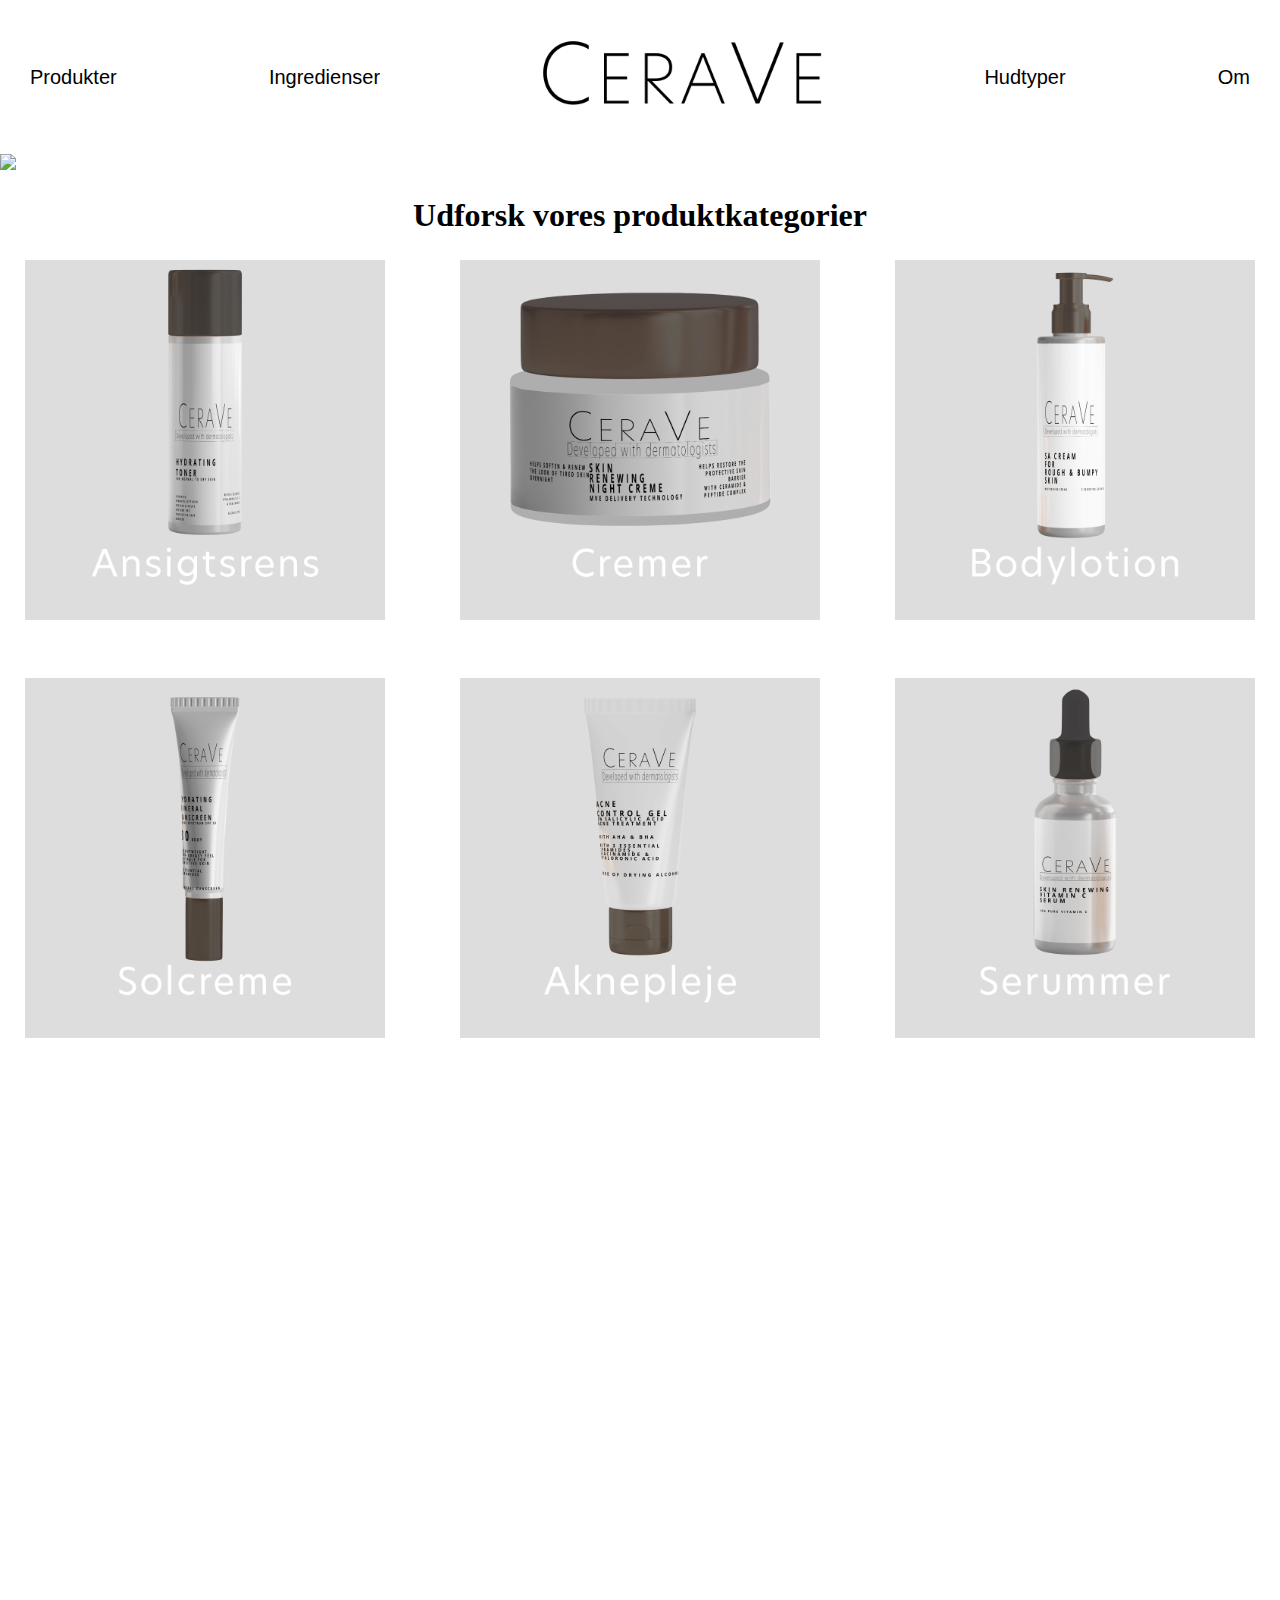
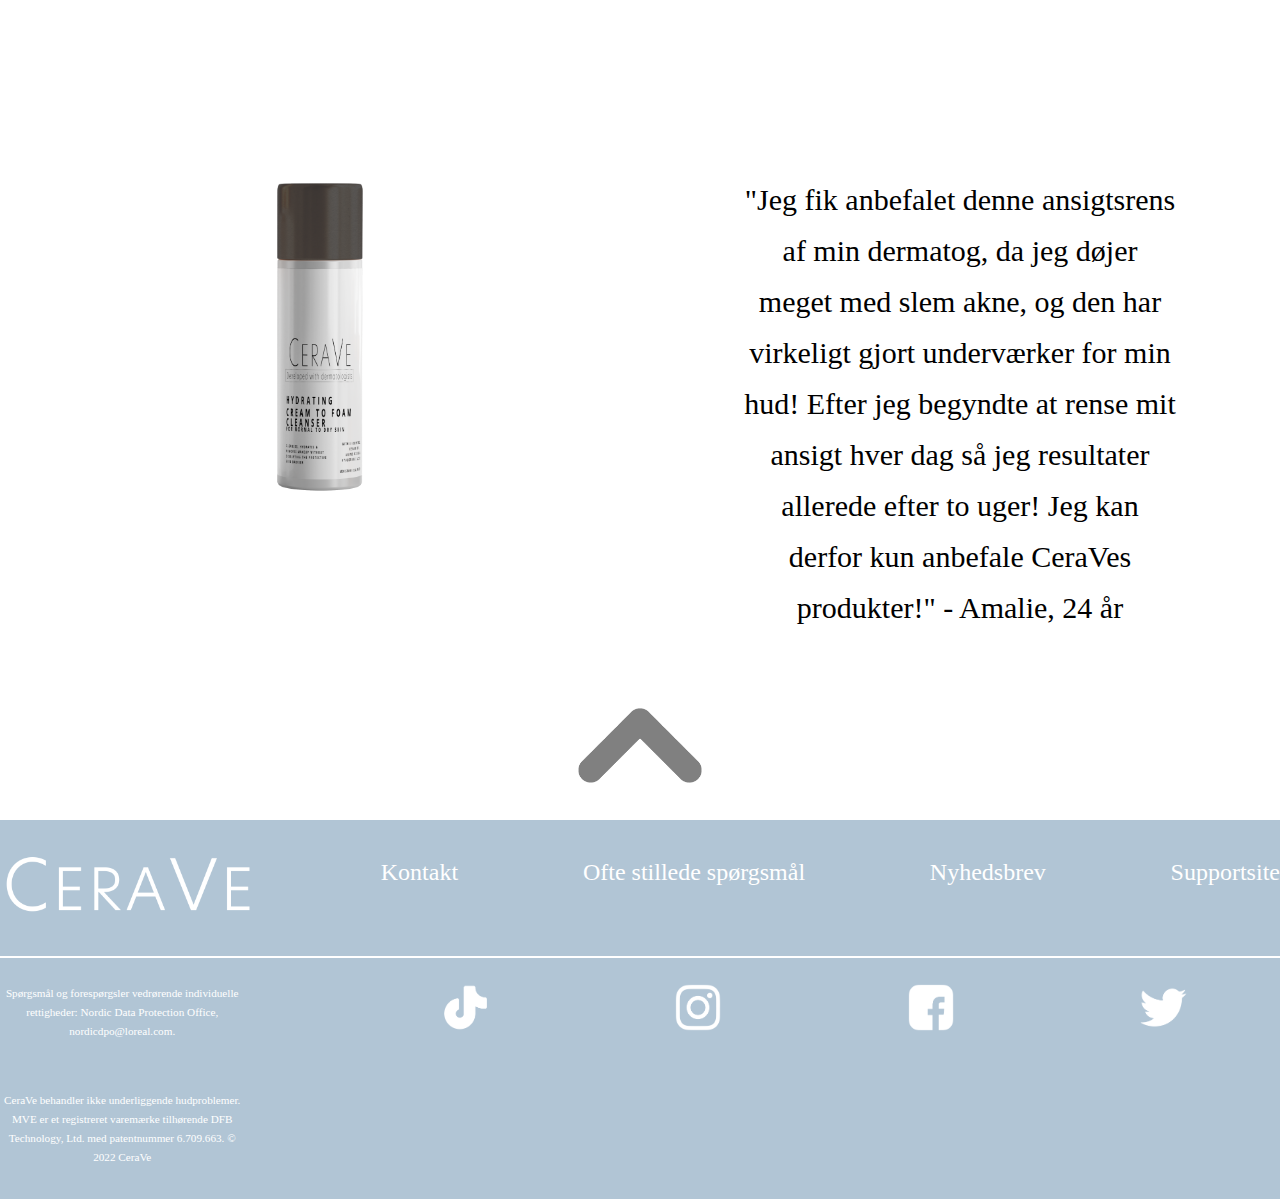
==== index.html @ c9108753 "Merge branch 'main' of https://github.com/frejarafn/eksamensprojekt" ====
<!DOCTYPE html>
<html lang="en">

<head>
    <meta charset="UTF-8">

    <title>CeraVe</title>

    <!-- SEO -->
    <meta name="author" content="Majbrit Oehlenschläger Jeppesen & Freja van Gilst">
	<meta name="description" content="Jolly Colas officielle side med produktinformation og konkurrencer ">
	<meta name="keywords" content="Jolly, Cola, konkurrence, dansk, original, produkter, forside, danmark, sodavand ">

    <meta http-equiv="X-UA-Compatible" content="IE=edge">

    <!-- Viewport skaleres -->
    <meta name="viewport" content="width=device-width, initial-scale=1.0">

    <!-- Link til CSS -->
    <link rel="stylesheet" href="css/style.css">
    
    <!-- favicon = ikon i faneblad / browser -->
	<link rel="icon" type="image/x-icon" href="images/favicon.png" />

    <!-- Links til fonte -->
    <link rel="stylesheet" href="https://use.typekit.net/hgh6gvp.css">

    
    
</head>
<body>
  <!-- "Wrapperen" holder sammen på dit design, fx hvis det skal centreres eller lign. -->
	<div id="wrap">




<header>

    <!-- Navigationsbar med submenu -->
<div class="navbar">
	<div class="subnav">
    <div class="subnavbtn">
			<a href="produkter.html">
			Produkter
			<i class="fa fa-caret-down"></i>
		</a>
		</div>
    <div class="subnav-content">
      <a href="produkter.html#infl">Influenceres anbefalinger</a>
      <a href="produkter.html#ansigt">Ansigtsrens</a>
      <a href="produkter.html#creme">Cremer</a>
      <a href="produkter.html#body">Bodylotion</a>
      <a href="produkter.html#sol">Solcreme</a>
      <a href="produkter.html#akne">Aknepleje</a>
      <a href="produkter.html#serum">Serummer</a>

    </div>
  </div>
  <div class="subnav">
    <div class="subnavbtn">
			<a href="ingredienser.html">
			Ingredienser
			</a>
			<i class="fa fa-caret-down"></i></div>
    <div class="subnav-content">
      <a href="ingredienser.html#huan">Vores ingredienser</a>
      <a href="ingredienser.html#huan">Hudplejeeksperter anbefaler</a>
    </div>
  </div>

  <a href="index.html"><img id="headerlogo" src="images/headerlogo.png" alt="CeraVe logo"></a>

  <div class="subnav">
    <div class="subnavbtn">
			<a href="hudtyper.html">
			Hudtyper
		</a>
			<i class="fa fa-caret-down"></i></div>
    <div class="subnav-content">
      <a href="hudtyper.html#norm">Normal hud</a>
      <a href="hudtyper.html#komb">Kombineret hud</a>
      <a href="hudtyper.html#sens">Sensitiv hud</a>
      <a href="hudtyper.html#olie">Olieret hud</a>
      <a href="hudtyper.html#toer">Tør hud</a>
    </div>
  </div>
	<div class="subnav">
    <div class="subnavbtn">
			<a href="om.html">
			Om
		</a>
			<i class="fa fa-caret-down"></i></div>
    <div class="subnav-content subnav-content-last">
      <a href="om.html#omos">Om os</a>
      <a href="om.html#faq">FAQ</a>
      <a href="om.html#some">Sociale medier</a>
      <a href="om.html#nybr">Nyhedsbrev</a>
      <a href="om.html#kont">Kontakt</a>
    </div>
  </div>
</div>

<!-- Burgermenu med inspiration fra https://alvarotrigo.com/blog/hamburger-menu-css-responsive/-->

<img class="mobillogo" src="images/headerlogo.png" alt="CeraVe logo">
<label class="mobilburger">
  <input type="checkbox">
  <span class="menu"> <span class="hamburger"></span> </span>
  <ul>
    <li> <a href="produkter.html">Produkter</a>
    
    </li>
    <li> <a href="#">ingredienser</a> </li>
    <li> <a href="#">Contact</a> </li>
  </ul>
  </label>
 
</header>


<main>
<!-- Forside slideshow -->
<div class="compforside">
<div class="slideshow">
  <a href="produkter.html">
  <img class="mySlides" src="images/forsidebanner1.png" >
</a>
<a href="fejl404.html">
  <img class="mySlides" src="images/forsidebanner2.png" >
</a>
<a href="fejl404.html">
  <img class="mySlides" src="images/forsidebanner4.png" >
</a>
<a href="produkter.html#creme">
  <img class="mySlides" src="images/forsidebanner3.png" >
</a>
</div>



<h2>Udforsk vores produktkategorier</h2>
<div class="menuprodukt">

  <a href="produkter.html#ansigt">
   <img class="menuproduktimg" src="images/rensmenu.png" alt="produkt kategori ansigtsrens">
   </a>
  
   <a href="produkter.html#creme">
   <img class="menuproduktimg" src="images/cremermenu.png" alt="produkt kategori creme">
  </a>
  
  
   <a href="produkter.html#body" >
   <img class="menuproduktimg" src="images/bodymenu.png" alt="produkt kategori bodylotion">
  </a>
  
  
  </div>
  <br>
  <br>
  <br>
  
  <div class="menuprodukt">

    <a href="produkter.html#sol" >
     <img class="menuproduktimg" src="images/solmenu.png" alt="produkt kategori solcreme">
     </a>
    
     <a href="produkter.html#akne" >
     <img class="menuproduktimg"  src="images/aknemenu.png" alt="produkt kategori akneprodukter">
    </a>
    
    
     <a href="produkter.html#serum" >
     <img class="menuproduktimg" src="images/serummenu.png" alt="produkt kategori serum">
    </a>
    
    
    </div>
<br>
<br>



  <div class="parallax">
    <div class="caption">
    </div>
  </div>

<br>
<br>
<br>


<div class="reviewflex">

<div>
  <img id="reviewimg" src="images/cleanser3.png" alt="cleanser produkt CeraVe">
</div>

<div>
  <p id="reviewp">
    "Jeg fik anbefalet denne ansigtsrens af min dermatog, da jeg døjer meget med slem akne, og den har virkeligt gjort 
    underværker for min hud! Efter jeg begyndte at rense mit ansigt hver dag så jeg resultater allerede efter to uger! 
    Jeg kan derfor kun anbefale CeraVes produkter!" - Amalie, 24  år
  </p>
</div>
</div>
</div>

<div class="compforside">
  <div class="slideshow">
    <a href="produkter.html">
    <img class="mySlides" src="images/forsidebanner1.png" >
  </a>
  <a href="fejl404.html">
    <img class="mySlides" src="images/forsidebanner2.png" >
  </a>
  <a href="fejl404.html">
    <img class="mySlides" src="images/forsidebanner4.png" >
  </a>
  <a href="produkter.html#creme">
    <img class="mySlides" src="images/forsidebanner3.png" >
  </a>
  </div>
</div>

<!-- mobilforside -->
<div class="mobilforside">
 <img class="forsidebannermobil" src="images/forsidebanner1mobil.png" alt="">






</div>




<a href="#">
<img class="backtotop" src="images/totop.png" alt="">
</a>
<br>
<br>
</main>





<footer>

<div class="footernav">
  <img class="footerlogo" src="images/footerlogo.png" alt="logo CeraVe">
  <a href="om.html#kont">
  <p class="footermenu">Kontakt</p>
  </a>
  <a href="om.html#faq">
  <p class="footermenu">Ofte stillede spørgsmål</p>
  </a>
  <a href="om.html#nybr">
    <p class="footermenu">Nyhedsbrev</p>
    </a>
  <a href="supportsite.html">
  <p class="footermenu">Supportsite</p>
</a>
  </div>
  
  
<hr class="footerline">
  
  <br>

<div class="footernav">
  <div>
  <p class="footerp">
    Spørgsmål og forespørgsler vedrørende individuelle rettigheder: Nordic Data Protection Office, nordicdpo@loreal.com.
  </p>
  <br>
  <p class="footerp">
    CeraVe behandler ikke underliggende hudproblemer.
MVE er et registreret varemærke tilhørende DFB Technology, Ltd. med patentnummer 6.709.663.
© 2022 CeraVe
  </p>
  </div>
<div>
  <a href="https://www.tiktok.com/@cerave">
  <img class="footersome" src="images/tiktok.png" alt="TikTok logo">
  </a>
</div>
<div>
  <a href="https://www.instagram.com/cerave/?hl=da">
  <img class="footersome" src="images/insta.png" alt="Insta logo">
</a>
</div>
<div>
  <a href="https://www.facebook.com/CeraVe/">
  <img class="footersome" src="images/facebook.png" alt="Facebook logo">
</a>
</div>
<div>
  <a href="https://twitter.com/cerave?lang=da">
  <img class="footersome" src="images/twitter.png" alt="Twitter logo">
</a>
</div>
</div>

</footer>

        
          <script src="script.js"></script>
        </div><!-- /wrap -->
</body>
</html>
---- css/style.css ----
/* class er ., id er # */

/* fjerner default browser styles */
@import 'reset.css';

* {
  /* padding inkluderes i bredden med border-box */
  box-sizing: border-box;
}

/* Smooth scroll */
html {
  scroll-behavior: smooth;
}

/* Wrap */
#wrap {
  min-height: 100vh;
}

/* Farve- og fontvariabler */
:root {
  /* farver */
  --white: #ffffff;
 

  --header: RGB(209, 23, 47);
  --footer: #B1C5D5;
  --navbar: #ffffff;
  --navhover: rgb(221, 221, 221);

  /* fonte */
  --overskrift: 'avenir';
  --broedtekst: Helvetica, sans-serif;
  --jolly: 'scheme',sans-serif;
  --headtypo:  hero-new, sans-serif;
  /* whitespace */
  --whitespace: 2rem;
}

body {
  font-family: var(--broedtekst);
  margin: 0;
}

/* Typografi */
p {
  font-family: var(--overskrift);
  margin: var(--whitespace) var(--whitespace);
  padding-bottom: var(--whitespace);
  font-size: 1.5em;
  /* max-width: 35ch;  */
  color: black;
  max-width: 70%;
display: block;
margin-left: auto;
margin-right: auto;
line-height: 1.7;
}

h1 {
  font-family: var(--overskrift);
  text-align: center;
  font-size: 2.5em;
  color: black;
}
h2 {
  font-family: var(--overskrift);
  text-align: center;
  font-size: 2em;
  color: black;
}

h3 {
  font-family: var(--overskrift);
  text-align: center;
  font-size: 1.5em;
  color: black;
}


/* Header */


/* Navigationsbar med submenu */


.navbar {
  overflow: hidden;
  background-color: var(--navbar);
  display: flex;
  justify-content: space-between;
  align-items: center;
  padding-left: 30px;
  padding-right: 30px;

}
.navbar a {
  float: left;
  /* font-size: 16px; */
  color: black;
  text-align: center;
  text-decoration: none;
}

.subnav {
  overflow: hidden;
  justify-content: space-between;

}

.subnav .subnavbtn {
  font-size: 20px;
  border: none;
  outline: none;
  color: white;
  /* padding: 14px 16px; */
  background-color: inherit;
  font-family: var(--headtypo);
  font-weight: 100;
font-style: normal;
  margin: 0;
  height: 100%;
}

.subnav:hover .subnavbtn {
  background-color: var(--navhover);
}

.subnav-content {
  display: flex;
  flex-direction: column;
  position: absolute;
  margin-top: 30px;
  /* bottom: 10px;  */
  /* left: 0; */
  background-color: var(--navhover);
  transition: height .5s;
  /* width: 100%; */
  z-index: 1;
  height: 0;
  overflow: hidden;
}

.subnav-content-last {
  right: 0;
}

.subnav-content a {
  float: left;
  color: white;
  text-decoration: none;
  font-size: 18px;
  padding: 14px 16px;
}

.subnav-content a:hover {
  background-color: #eee;
  color: black;
}

.subnav:hover .subnav-content {
  /* display: flex;
  flex-direction: column; */
  height: 250px
}
.subnav:nth-child(1):hover .subnav-content {
  
  height: 350px
}
.subnav:nth-child(2):hover .subnav-content {
  
  height: 100px
}

#headerlogo {
  width: 300px;
  /* padding: 14px 16px; */

}



/* burgermenunavigation på mobil */
label .menu {
  position: absolute;
  right: -100px;
  top: -100px;
  z-index: 100;
  width: 200px;
  height: 200px;
  background: #FFF;
  border-radius: 50% 50% 50% 50%;
  -webkit-transition: .5s ease-in-out;
  transition: .5s ease-in-out;
  box-shadow: 0 0 0 0 #FFF, 0 0 0 0 #FFF;
  cursor: pointer;
  overflow: hidden;

  
}

label .hamburger {
  position: absolute;
  top: 135px;
  left: 50px;
  width: 30px;
  height: 2px;
  background: #ddd;
  display: block;
  -webkit-transform-origin: center;
  transform-origin: center;
  -webkit-transition: .5s ease-in-out;
  transition: .5s ease-in-out;
}

label .hamburger:after, label .hamburger:before {
  -webkit-transition: .5s ease-in-out;
  transition: .5s ease-in-out;
  content: "";
  position: absolute;
  display: block;
  width: 100%;
  height: 100%;
  background: #ddd;
}

label .hamburger:before { top: -10px; }

label .hamburger:after { bottom: -10px; }

label input { display: none; }

label input:checked + .menu {
  box-shadow: 0 0 0 100vw #FFF, 0 0 0 100vh #FFF;
  border-radius: 0;
  
}

label input:checked + .menu .hamburger {
  -webkit-transform: rotate(45deg);
  transform: rotate(45deg);
  
}

label input:checked + .menu .hamburger:after {
  -webkit-transform: rotate(90deg);
  transform: rotate(90deg);
  bottom: 0;
  
}

label input:checked + .menu .hamburger:before {
  -webkit-transform: rotate(90deg);
  transform: rotate(90deg);
  top: 0;
  
}

label input:checked + .menu + ul { opacity: 1; }

label ul {
  z-index: 200;
  position: absolute;
  top: 50%;
  left: 50%;
  -webkit-transform: translate(-50%, -50%);
  transform: translate(-50%, -50%);
  opacity: 0;
  -webkit-transition: .25s 0s ease-in-out;
  transition: .25s 0s ease-in-out;
  font-family: var(--headtypo);
  list-style-type: none;
  padding: 0;
  margin: 0;
  padding-inline-start: 0px;
}

label a {
  margin-bottom: 1em;
  display: block;
  color: #f38630;
  text-decoration: none;
  
}

/* h1 {
  position: absolute;
  top: 50%;
  left: 50%;
  -webkit-transform: translate(-50%, -50%);
  transform: translate(-50%, -50%);
  width: 80%;
  text-align: center; */
/* } */

.mobillogo { 
  max-width: 55%;
  display: block;
  margin-left: auto;
  margin-right: auto;
}






/* Billeder */

.forsidebanner {
  width: 100%;
}

.menuprodukt {
  display: flex;
  gap: 75px;
  padding-left: 25px;
  padding-right: 25px;
  
}
.menuproduktimg {
  width: 100%;
  cursor: pointer;
  -webkit-transition-duration: 0.4s; /* Safari */
  transition-duration: 0.4s;
}
 .menuproduktimg:hover {
  box-shadow: 0 12px 16px 0 rgba(0,0,0,0.24),0 17px 50px 0 rgba(0,0,0,0.19);
}

.supportmenu {
  width: 100%;
}

#forsker {
  width: 70%;
  padding: 40px;
}
#mve {
  width: 60%;
  padding: 40px;
}
#olddesign {
  width: 60%;
  padding: 40px;
}
#cvidag {
  width: 90%;
  padding: 40px;
}

#hudtyper {
  display: block;
  margin-left: auto;
  margin-right: auto;
width: 80%;
}

.backtotop {
  display: block;
  margin-left: auto;
  margin-right: auto;
width: 10%;
}

.type {
  display: block;
  margin-left: auto;
  margin-right: auto;
width: 60%;
}

.supportmenu {
  display: flex;
  gap: 75px;
  padding-left: 25px;
  padding-right: 25px;
}

#supportlogo {
  display: block;
  margin-left: auto;
  margin-right: auto;
  width: 50%;
}
.parallax {
  position: relative;
  background-attachment: fixed;
  background-position: center;
  background-repeat: no-repeat;
  background-size: cover;
  background-image: url("../images/parallax.png");
  min-height: 600px;
  width: 100%;

}
.caption {
  position: absolute;
  left: 0;
  top: 50%;
  width: 100%;
  text-align: center;
  color: #000;
}


.influencer {
  width: 100%;
}
.ekspert {
  width: 100%;
}

.forsidebannermobil {
  width: 100%;

}



/* Footer */
footer {
  background-color: var(--footer);
  padding-bottom:  0%;
  text-align: center;
  font-family: var(--jolly);
  width: 100%;
margin: 0;
}

.footerlogo {
  width: 20%;
}

.footerp {
  color: #ffffff;
  font-size: 0.7em;
margin: 0%;

}

.footernav {overflow: hidden;
background-color: var(--navbar);
display: flex;
justify-content: space-between;
background-color: var(--footer);
}
.footermenu {
  color: white;
  padding-bottom: 0ch;
  max-width: 100%;

}
.footerline {
  border: 1px solid rgb(255, 255, 255);
}

.footersome {
  width: 20%;
}

footer a {
  text-decoration: none;
}

/* Andet indhold */

/* Produktkort */
.produktkort {
  box-shadow: 0 4px 8px 0 rgba(0, 0, 0, 0.2);
  max-width: 300px;
  /* font-size: 1em; */
  margin: auto;
  text-align: center;
  font-family: arial;
}

.pris {
  color: grey;
  font-size: 1em;
}

.produktkort button {
  border: none;
  outline: 0;
  padding: 12px;
  color: white;
  background-color: #000;
  text-align: center;
  cursor: pointer;
  width: 100%;
  font-size: 4em;
}



.card button:hover {
  opacity: 0.7;
}


.pkh1 {
  font-size: 2em;
  font-family: var(--headtypo);
}
.pkp {
  font-size: 2em;
  font-family: var(--overskrift);

}
.pkimg {
  width: 10em;
}



/* Om-side opsætning*/
.historie {
  display: flex;
  flex-wrap: nowrap;
  background-color: rgb(255, 255, 255);
}
.historie > div {
  background-color: #ffffff;
  width: 100%;
  margin: 10px;
  text-align: center;
  line-height: 75px;
  font-size: 15px;
}

/* Review på forside */
.reviewflex {
  display: flex;
  flex-wrap: nowrap;
  background-color: rgb(255, 255, 255);
}
.reviewflex > div {
  background-color: #ffffff;
  width: 100%;
  margin: 10px;
  text-align: center;
  line-height: 75px;
  font-size: 20px;
}

#reviewimg {
  width: 30%;
}


/* FAQ */
.accordion {
  background-color: rgb(232, 235, 235);
  color: rgb(130, 192, 195);
  cursor: pointer;
  padding: 18px;
  width: 100%;
  border: none;
  text-align: left;
  outline: none;
  font-size: 1.5em;
  font-family: var(--overskrift);
  transition: 0.4s;
}

.active, .accordion:hover {
  background-color: #ccc;
}

.accordion:after {
  content: '\002B';
  color: #777;
  font-weight: bold;
  float: right;
  margin-left: 5px;
}

.active:after {
  content: "\2212";
}

.panel {
  padding: 0 18px;
  background-color: white;
  max-height: 0;
  overflow: hidden;
  transition: max-height 0.2s ease-out;
}

/* Nyhedsbrev */
form {
  border: 3px solid #f1f1f1;
  font-family: Arial;
}

.container {
  padding: 20px;
  background-color: #f1f1f1;
}

input[type=text], input[type=submit] {
  width: 100%;
  padding: 12px;
  margin: 8px 0;
  display: inline-block;
  border: 1px solid #ccc;
  box-sizing: border-box;
}

input[type=checkbox] {
  margin-top: 16px;
}

input[type=submit] {
  background-color: #97ccce;
  color: white;
  border: none;
}

input[type=submit]:hover {
  opacity: 0.8;
}

/* Kontakt */
input[type=text], select, textarea {
  width: 100%;
  padding: 12px;
  border: 1px solid #ccc;
  border-radius: 4px;
  box-sizing: border-box;
  margin-top: 6px;
  margin-bottom: 16px;
  resize: vertical;
}

input[type=submit] {
  background-color: #85c9d8;
  color: white;
  padding: 12px 20px;
  border: none;
  border-radius: 4px;
  cursor: pointer;
}

input[type=submit]:hover {
  background-color: #45a049;
}

.container {
  border-radius: 5px;
  background-color: #f2f2f2;
  padding: 20px;
}


/* Ingrediens side opsætning */
.ingredienser {
  display: flex;
  flex-wrap: nowrap;
  background-color: rgb(255, 255, 255);
}
.ingredienser > div {
  background-color: #ffffff;
  width: 100%;
  margin: 10px;
  text-align: center;
  line-height: 75px;
  font-size: 15px;
}
.ingrediens {
  width: 80%;
}

/* Produktkort */
.prodflex {
  display: flex;
  flex-wrap: nowrap;
  justify-content: space-between;
  /* /* gap: 100px; */
  padding-left: 50px;
  padding-right: 50px;
}

.prods {
  display: flex;
  flex-wrap: nowrap;
  justify-content: space-between;
  /* /* gap: 100px; */
  padding-left: 50px;
  padding-right: 50px;
}

.prods > .product-card {
  height: 300px;
  width: 300px;
  /* border: black 1px solid; */
  cursor: pointer;
  -webkit-transition-duration: 0.4s; /* Safari */
  transition-duration: 0.4s;
}
.prods > .product-card:hover {
  box-shadow: 0 12px 16px 0 rgba(0,0,0,0.24),0 17px 50px 0 rgba(0,0,0,0.19);
}


.product-card .product {
  height: 200px;
  text-align: center;
}

.product-card .product > img {
  height: 100%;
}

.product-card .product-footer {
  display: flex;
  flex-direction: column;
}

.product-card > .front {
  display: flex;
  flex-direction: column;
  justify-content: space-between;
  height: 100%;
  background:rgb(255, 255, 255);
}

.product-card > .back {
  display: none;
  height: 100%;
  background: rgb(241, 241, 241);
}

.product-card:hover > .front {
  display: none;
}

.product-card:hover > .back {
  display: flex;
  flex-direction: column;
  justify-content: space-between;
}


.product-header {
  font-family: var(--headtypo);
  font-weight:500;
  font-size: 1.5em;
  padding-bottom: 30px;
  text-align: center;
}
.product-info {
  font-family: var(--headtypo);
  font-weight:500;
  font-size: 1.5em;
  padding-bottom: 30px;
  padding-top:60px;
  text-align: center;
}
.product-footer > button{
  background-color: var(--footer);
  font-family: var(--headtypo);
  transition-duration: 0.4s;
  border: 1px solid #808080;
  font-size: 1.2em;

}
.product-footer > button:hover{
  background-color: var(--footer);
  color: white;
}
.product-footer >button:active {
  background-color: #6993db;
  box-shadow: 0 5px #666;
  transform: translateY(4px);
}


  
/* Produktside opsætning */
.products {
  display: flex;
  flex-wrap: nowrap;
  justify-content: space-between;
  /* /* gap: 100px; */
  padding-left: 50px;
  padding-right: 50px;
  /* background-color: rgb(207, 145, 145); */
}
.products > div {
  background-color: #ffffff;
  width: 100%;
  margin: 10px;
  text-align: center;
  line-height: 75px;
  font-size: 15px;
}


/* Login Til Supportsite */
#lukmigind{
  background-color: rgb(128, 204, 219);
}

#loginlogo{
  max-width: 100%;
  max-height: 100%;

}
  


#loginbutton{
  background-color: RGB(133, 180, 190);
  color: rgb(255, 255, 255);
  border-radius: 5px;
  font-family: var(--broedtekst);
  border: none;
  padding: 5px 15px;
  text-align: center;
  text-decoration: none;
  display: inline-block;
  font-size: 16px;


}
#logoututton{
  background-color: RGB(133, 180, 190);
  color: rgb(255, 255, 255);
  border-radius: 5px;
  font-family: var(--broedtekst);
  border: none;
  padding: 15px 15px;
  text-align: center;
  text-decoration: none;
  display: inline-block;
  font-size: 16px;


}
  

.cat{
  width: 500px;
  height: 500px;
  margin-left: auto;
  margin-right: auto;
  padding-top: 30px;
 
}

.animer {
  animation: bounceIn 3s ease-in-out;
  font-size: 80px;
  text-align: center;
  font-family: var(--overskrift);
  color: white;
 
  
}

@keyframes fadeIn {
  from {
    opacity: 0;
  }
  to {
    opacity: 1;
  }
}

@keyframes bounceIn {
  0% {
    transform: scale(0.1);
    opacity: 0;
  }
  60% {
    transform: scale(1.2);
    opacity: 1;
  }
  100% {
    transform: scale(1);
  }
}


#password {
    text-align: center;
}

#logsec{
    padding-left: 630px;
    
}

/* slideshow lavet ved hjælp af https://www.w3schools.com/w3css/w3css_slideshow.asp  */
.mySlides {
  max-width: 100%;
  height: auto;
  display:none;
}







/* Responsivt */
/* 1. Mobile enheder (begynd her) */
@media only screen and (max-width: 600px) {
.navbar {
  display: none;
}


.compforside {
  display: none;
}

}

/* 2. Tablets mv. (fortsæt her) */

@media only screen and (min-width: 600px) {
  .mobilforside {
    display: none;
  }

}

/* 3. Stor skærm (slut her) */
@media only screen and (min-width: 768px) {

  .mobilforside {
    display: none;
  }
  .mobillogo {
    display: none;
  }
  .mobilburger {
    display: none;
  }
}
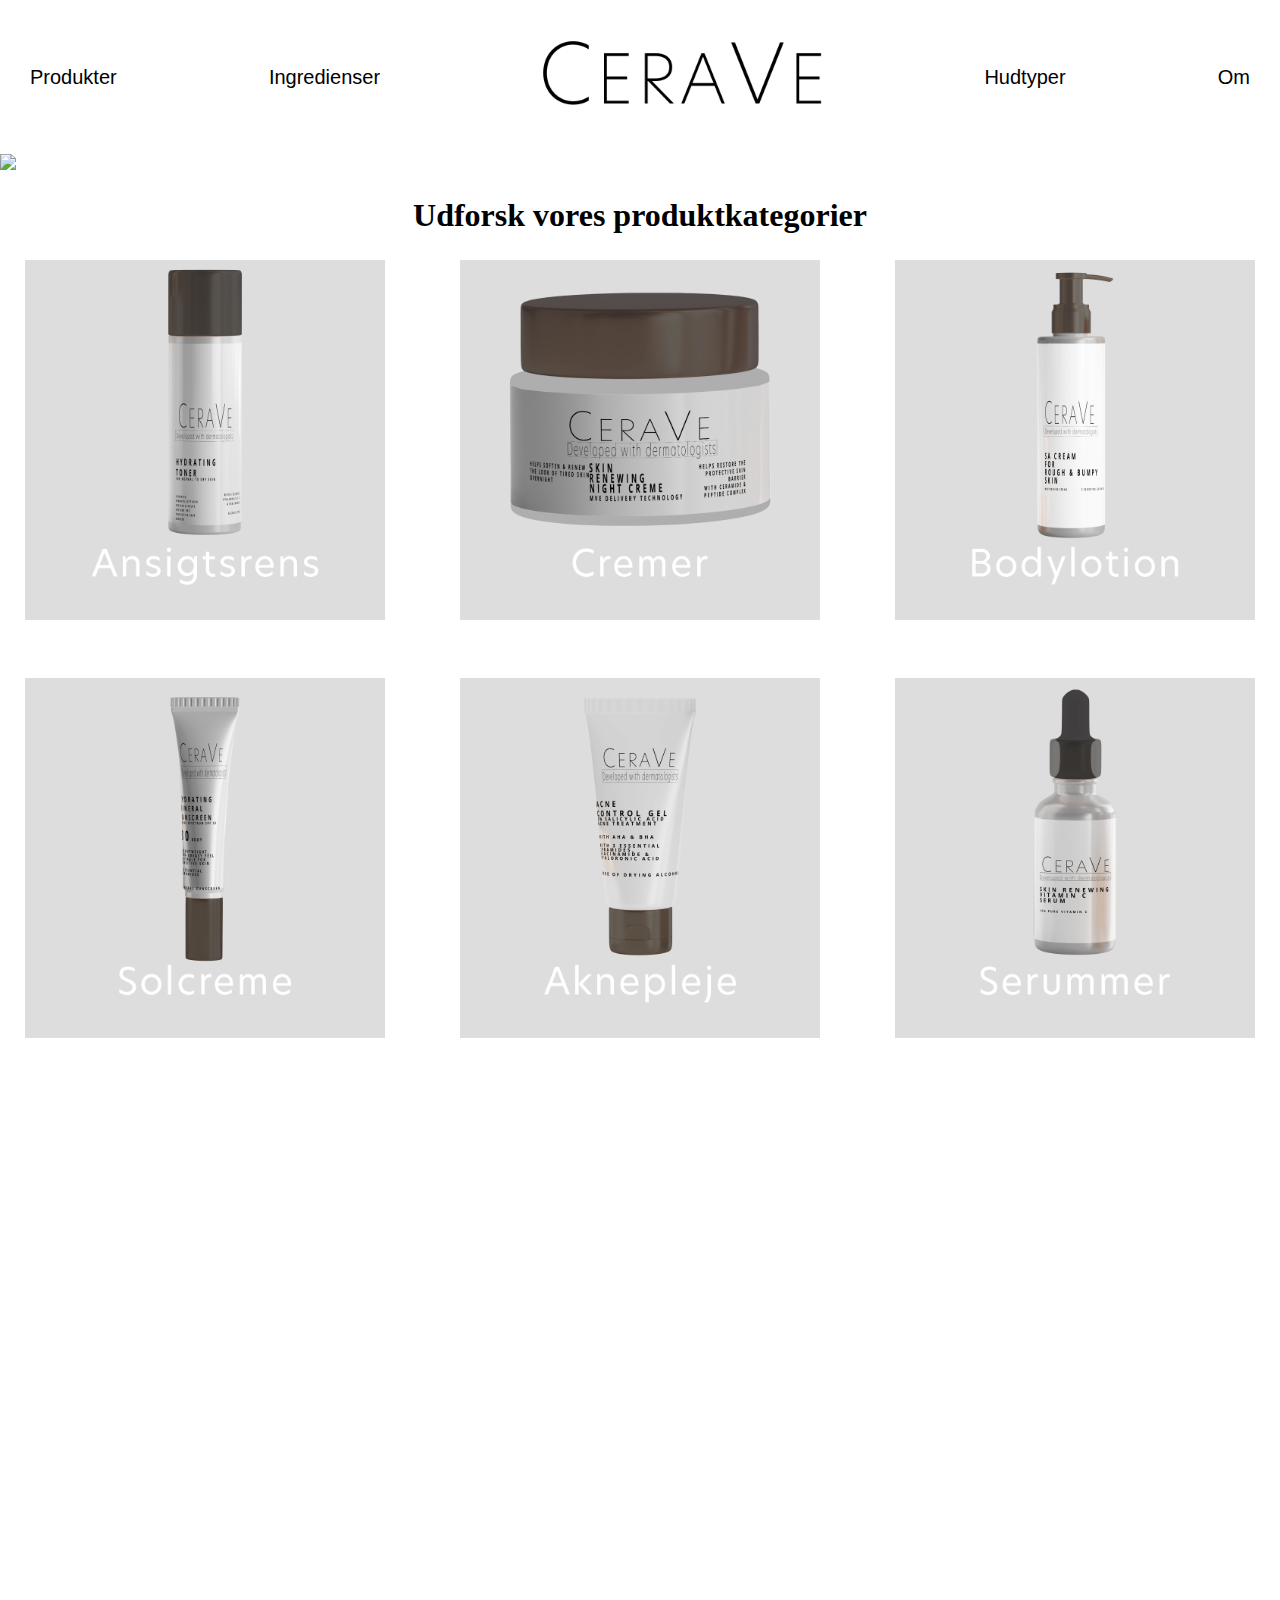
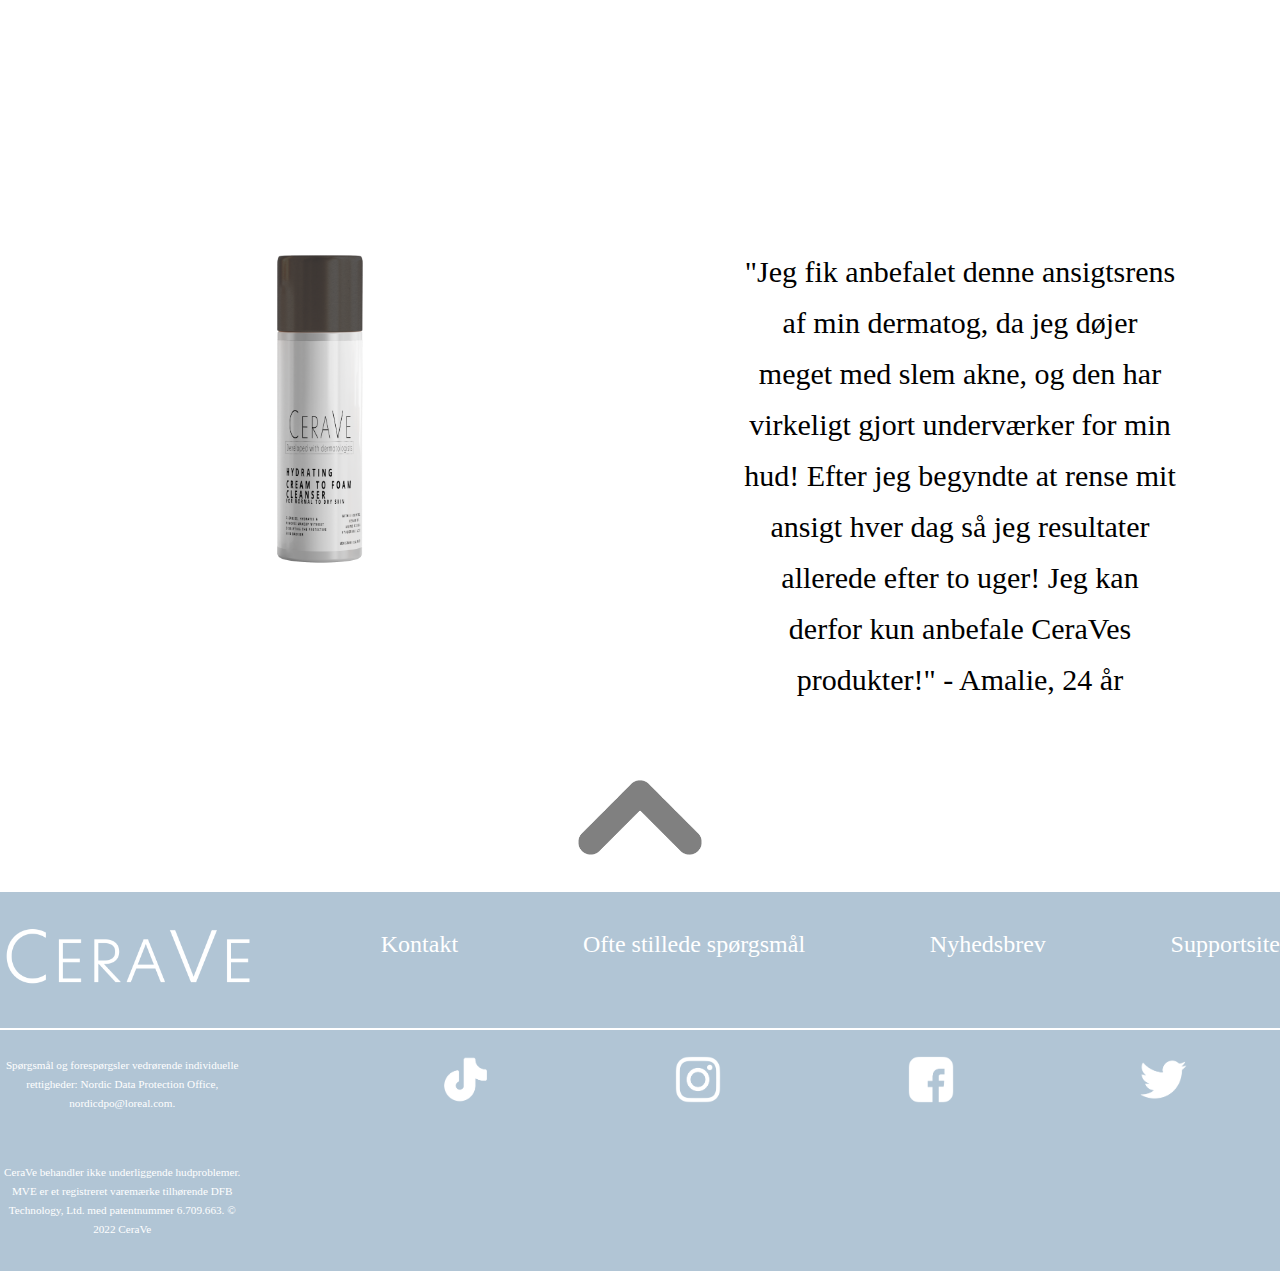
==== commit 9ae33ed2: "mobilversion" ====
--- a/index.html
+++ b/index.html
@@ -2,316 +2,423 @@
 <html lang="en">
 
 <head>
-    <meta charset="UTF-8">
-
-    <title>CeraVe</title>
-
-    <!-- SEO -->
-    <meta name="author" content="Majbrit Oehlenschläger Jeppesen & Freja van Gilst">
-	<meta name="description" content="Jolly Colas officielle side med produktinformation og konkurrencer ">
-	<meta name="keywords" content="Jolly, Cola, konkurrence, dansk, original, produkter, forside, danmark, sodavand ">
-
-    <meta http-equiv="X-UA-Compatible" content="IE=edge">
-
-    <!-- Viewport skaleres -->
-    <meta name="viewport" content="width=device-width, initial-scale=1.0">
-
-    <!-- Link til CSS -->
-    <link rel="stylesheet" href="css/style.css">
-    
-    <!-- favicon = ikon i faneblad / browser -->
-	<link rel="icon" type="image/x-icon" href="images/favicon.png" />
-
-    <!-- Links til fonte -->
-    <link rel="stylesheet" href="https://use.typekit.net/hgh6gvp.css">
-
-    
-    
+  <meta charset="UTF-8">
+
+  <title>CeraVe</title>
+
+  <!-- SEO -->
+  <meta name="author" content="Majbrit Oehlenschläger Jeppesen & Freja van Gilst">
+  <meta name="description" content="Jolly Colas officielle side med produktinformation og konkurrencer ">
+  <meta name="keywords" content="Jolly, Cola, konkurrence, dansk, original, produkter, forside, danmark, sodavand ">
+
+  <meta http-equiv="X-UA-Compatible" content="IE=edge">
+
+  <!-- Viewport skaleres -->
+  <meta name="viewport" content="width=device-width, initial-scale=1.0">
+
+  <!-- Link til CSS -->
+  <link rel="stylesheet" href="css/style.css">
+
+  <!-- favicon = ikon i faneblad / browser -->
+  <link rel="icon" type="image/x-icon" href="images/favicon.png" />
+
+  <!-- Links til fonte -->
+  <link rel="stylesheet" href="https://use.typekit.net/hgh6gvp.css">
+
+
 </head>
+
 <body>
   <!-- "Wrapperen" holder sammen på dit design, fx hvis det skal centreres eller lign. -->
-	<div id="wrap">
-
-
-
-
-<header>
-
-    <!-- Navigationsbar med submenu -->
-<div class="navbar">
-	<div class="subnav">
-    <div class="subnavbtn">
-			<a href="produkter.html">
-			Produkter
-			<i class="fa fa-caret-down"></i>
-		</a>
-		</div>
-    <div class="subnav-content">
-      <a href="produkter.html#infl">Influenceres anbefalinger</a>
-      <a href="produkter.html#ansigt">Ansigtsrens</a>
-      <a href="produkter.html#creme">Cremer</a>
-      <a href="produkter.html#body">Bodylotion</a>
-      <a href="produkter.html#sol">Solcreme</a>
-      <a href="produkter.html#akne">Aknepleje</a>
-      <a href="produkter.html#serum">Serummer</a>
-
+  <div id="wrap">
+
+
+
+
+    <header>
+
+      <!-- Navigationsbar med submenu -->
+      <div class="navbar">
+        <div class="burger">
+          <div class="bmenu">=</div>
+          <a href="index.html"><img id="headerlogomobil" src="images/headerlogo.png" alt="CeraVe logo"></a>
+          <div></div>
+        </div>
+        <div class="subnav">
+          <div class="subnavbtn">
+            <a href="produkter.html">
+              Produkter
+              <i class="fa fa-caret-down"></i>
+            </a>
+          </div>
+          <div class="subnav-content">
+            <a href="produkter.html#infl">Influenceres anbefalinger</a>
+            <a href="produkter.html#ansigt">Ansigtsrens</a>
+            <a href="produkter.html#creme">Cremer</a>
+            <a href="produkter.html#body">Bodylotion</a>
+            <a href="produkter.html#sol">Solcreme</a>
+            <a href="produkter.html#akne">Aknepleje</a>
+            <a href="produkter.html#serum">Serummer</a>
+
+          </div>
+        </div>
+        <div class="subnav">
+          <div class="subnavbtn">
+            <a href="ingredienser.html">
+              Ingredienser
+            </a>
+            <i class="fa fa-caret-down"></i></div>
+          <div class="subnav-content">
+            <a href="ingredienser.html#huan">Vores ingredienser</a>
+            <a href="ingredienser.html#huan">Hudplejeeksperter anbefaler</a>
+          </div>
+        </div>
+
+        <a href="index.html"><img id="headerlogo" src="images/headerlogo.png" alt="CeraVe logo"></a>
+
+        <div class="subnav">
+          <div class="subnavbtn">
+            <a href="hudtyper.html">
+              Hudtyper
+            </a>
+            <i class="fa fa-caret-down"></i></div>
+          <div class="subnav-content">
+            <a href="hudtyper.html#norm">Normal hud</a>
+            <a href="hudtyper.html#komb">Kombineret hud</a>
+            <a href="hudtyper.html#sens">Sensitiv hud</a>
+            <a href="hudtyper.html#olie">Olieret hud</a>
+            <a href="hudtyper.html#toer">Tør hud</a>
+          </div>
+        </div>
+        <div class="subnav">
+          <div class="subnavbtn">
+            <a href="om.html">
+              Om
+            </a>
+            <i class="fa fa-caret-down"></i></div>
+          <div class="subnav-content subnav-content-last">
+            <a href="om.html#omos">Om os</a>
+            <a href="om.html#faq">FAQ</a>
+            <a href="om.html#some">Sociale medier</a>
+            <a href="om.html#nybr">Nyhedsbrev</a>
+            <a href="om.html#kont">Kontakt</a>
+          </div>
+        </div>
+      </div>
+
+     
+
+    </header>
+
+
+    <main>
+      <!-- Forside slideshow -->
+      <div class="compforside">
+        <div class="slideshow">
+          <a href="produkter.html">
+            <img class="mySlides" src="images/forsidebanner1.png">
+          </a>
+          <a href="fejl404.html">
+            <img class="mySlides" src="images/forsidebanner2.png">
+          </a>
+          <a href="fejl404.html">
+            <img class="mySlides" src="images/forsidebanner4.png">
+          </a>
+          <a href="produkter.html#creme">
+            <img class="mySlides" src="images/forsidebanner3.png">
+          </a>
+        </div>
+      </div>
+
+      <div class="mobilforside">
+        <div class="slideshow">
+          <a href="produkter.html">
+            <img class="mySlides" src="images/forsidebanner1mobil.png">
+          </a>
+          <a href="fejl404.html">
+            <img class="mySlides" src="images/forsidebanner2mobil.png">
+          </a>
+          <a href="fejl404.html">
+            <img class="mySlides" src="images/forsidebanner4mobil.png">
+          </a>
+          <a href="produkter.html#creme">
+            <img class="mySlides" src="images/forsidebanner3mobil.png">
+          </a>
+        </div>
+      </div>
+
+
+
+      <h2>Udforsk vores produktkategorier</h2>
+      <div class="menuprodukt">
+
+        <a href="produkter.html#ansigt">
+          <img class="menuproduktimg" src="images/rensmenu.png" alt="produkt kategori ansigtsrens">
+        </a>
+
+        <a href="produkter.html#creme">
+          <img class="menuproduktimg" src="images/cremermenu.png" alt="produkt kategori creme">
+        </a>
+
+
+        <a href="produkter.html#body">
+          <img class="menuproduktimg" src="images/bodymenu.png" alt="produkt kategori bodylotion">
+        </a>
+
+
+      </div>
+      <br>
+      <br>
+      <br>
+
+      <div class="menuprodukt">
+
+        <a href="produkter.html#sol">
+          <img class="menuproduktimg" src="images/solmenu.png" alt="produkt kategori solcreme">
+        </a>
+
+        <a href="produkter.html#akne">
+          <img class="menuproduktimg" src="images/aknemenu.png" alt="produkt kategori akneprodukter">
+        </a>
+
+
+        <a href="produkter.html#serum">
+          <img class="menuproduktimg" src="images/serummenu.png" alt="produkt kategori serum">
+        </a>
+
+
+      </div>
+
+      <div class="menuprodukt">
+
+        <a href="produkter.html#ansigt" >
+          <img class="menuproduktimgmob" src="images/rensmenu.png" alt="produktkategori ansigtsrens">
+        </a>
+
+        <a href="produkter.html#creme">
+          <img class="menuproduktimgmob" src="images/cremermenu.png" alt="produktkategori creme">
+        </a>
+
+
+        
+
+      </div>
+      <br>
+      <br>
+      <div class="menuprodukt">
+        <a href="produkter.html#body" >
+          <img class="menuproduktimgmob" src="images/bodymenu.png" alt="produktkategori bodylotion">
+        </a>
+
+        <a href="produkter.html#sol" >
+          <img class="menuproduktimgmob" src="images/solmenu.png" alt="produktkategori solcreme">
+        </a>
+      </div>
+
+      <br>
+      <br>
+      <div class="menuprodukt">
+
+       
+
+        <a href="produkter.html#akne" >
+          <img class="menuproduktimgmob" src="images/aknemenu.png" alt="produktkategori aknepleje">
+        </a>
+
+
+        <a href="produkter.html#serum" >
+          <img class="menuproduktimgmob" src="images/serummenu.png" alt="produktkategori serum">
+        </a>
+
+
+      </div>
+      <br>
+      <br>
+
+
+
+      <div class="parallax">
+        <div class="caption">
+        </div>
+      </div>
+
+      <br>
+      <br>
+      <br>
+
+
+      <div class="reviewflex">
+
+        <div>
+          <img id="reviewimg" src="images/cleanser3.png" alt="cleanser produkt CeraVe">
+        </div>
+
+        <div>
+          <p id="reviewp">
+            "Jeg fik anbefalet denne ansigtsrens af min dermatog, da jeg døjer meget med slem akne, og den har virkeligt
+            gjort
+            underværker for min hud! Efter jeg begyndte at rense mit ansigt hver dag så jeg resultater allerede efter to
+            uger!
+            Jeg kan derfor kun anbefale CeraVes produkter!" - Amalie, 24 år
+          </p>
+        </div>
+      </div>
+
+      <img id="reviewimgmob" src="images/cleanser3.png" alt="cleanser produkt CeraVe">
+
+
+      <p id="reviewpmob">
+        "Jeg fik anbefalet denne ansigtsrens af min dermatog, da jeg døjer meget med slem akne, og den har virkeligt
+        gjort
+        underværker for min hud! Efter jeg begyndte at rense mit ansigt hver dag så jeg resultater allerede efter to
+        uger!
+        Jeg kan derfor kun anbefale CeraVes produkter!" - Amalie, 24 år
+      </p>
+
+
+
+
+      <a href="#">
+        <img class="backtotop" src="images/totop.png" alt="">
+      </a>
+      <br>
+      <br>
+    </main>
+
+
+
+
+
+    <footer>
+
+      <div class="footerdesktop">
+      <div class="footernav">
+        <img class="footerlogo" src="images/footerlogo.png" alt="logo CeraVe">
+        <a href="om.html#kont">
+          <p class="footermenu">Kontakt</p>
+        </a>
+        <a href="om.html#faq">
+          <p class="footermenu">Ofte stillede spørgsmål</p>
+        </a>
+        <a href="om.html#nybr">
+          <p class="footermenu">Nyhedsbrev</p>
+        </a>
+        <a href="supportsite.html">
+          <p class="footermenu">Supportsite</p>
+        </a>
+      </div>
+
+
+      <hr class="footerline">
+
+      <br>
+
+      <div class="footernav">
+        <div>
+          <p class="footerp">
+            Spørgsmål og forespørgsler vedrørende individuelle rettigheder: Nordic Data Protection Office,
+            nordicdpo@loreal.com.
+          </p>
+          <br>
+          <p class="footerp">
+            CeraVe behandler ikke underliggende hudproblemer.
+            MVE er et registreret varemærke tilhørende DFB Technology, Ltd. med patentnummer 6.709.663.
+            © 2022 CeraVe
+          </p>
+        </div>
+        <div>
+          <a href="https://www.tiktok.com/@cerave">
+            <img class="footersome" src="images/tiktok.png" alt="TikTok logo">
+          </a>
+        </div>
+        <div>
+          <a href="https://www.instagram.com/cerave/?hl=da">
+            <img class="footersome" src="images/insta.png" alt="Insta logo">
+          </a>
+        </div>
+        <div>
+          <a href="https://www.facebook.com/CeraVe/">
+            <img class="footersome" src="images/facebook.png" alt="Facebook logo">
+          </a>
+        </div>
+        <div>
+          <a href="https://twitter.com/cerave?lang=da">
+            <img class="footersome" src="images/twitter.png" alt="Twitter logo">
+          </a>
+        </div>
+      </div>
     </div>
-  </div>
-  <div class="subnav">
-    <div class="subnavbtn">
-			<a href="ingredienser.html">
-			Ingredienser
-			</a>
-			<i class="fa fa-caret-down"></i></div>
-    <div class="subnav-content">
-      <a href="ingredienser.html#huan">Vores ingredienser</a>
-      <a href="ingredienser.html#huan">Hudplejeeksperter anbefaler</a>
-    </div>
-  </div>
-
-  <a href="index.html"><img id="headerlogo" src="images/headerlogo.png" alt="CeraVe logo"></a>
-
-  <div class="subnav">
-    <div class="subnavbtn">
-			<a href="hudtyper.html">
-			Hudtyper
-		</a>
-			<i class="fa fa-caret-down"></i></div>
-    <div class="subnav-content">
-      <a href="hudtyper.html#norm">Normal hud</a>
-      <a href="hudtyper.html#komb">Kombineret hud</a>
-      <a href="hudtyper.html#sens">Sensitiv hud</a>
-      <a href="hudtyper.html#olie">Olieret hud</a>
-      <a href="hudtyper.html#toer">Tør hud</a>
-    </div>
-  </div>
-	<div class="subnav">
-    <div class="subnavbtn">
-			<a href="om.html">
-			Om
-		</a>
-			<i class="fa fa-caret-down"></i></div>
-    <div class="subnav-content subnav-content-last">
-      <a href="om.html#omos">Om os</a>
-      <a href="om.html#faq">FAQ</a>
-      <a href="om.html#some">Sociale medier</a>
-      <a href="om.html#nybr">Nyhedsbrev</a>
-      <a href="om.html#kont">Kontakt</a>
-    </div>
-  </div>
-</div>
-
-<!-- Burgermenu med inspiration fra https://alvarotrigo.com/blog/hamburger-menu-css-responsive/-->
-
-<img class="mobillogo" src="images/headerlogo.png" alt="CeraVe logo">
-<label class="mobilburger">
-  <input type="checkbox">
-  <span class="menu"> <span class="hamburger"></span> </span>
-  <ul>
-    <li> <a href="produkter.html">Produkter</a>
-    
-    </li>
-    <li> <a href="#">ingredienser</a> </li>
-    <li> <a href="#">Contact</a> </li>
-  </ul>
-  </label>
- 
-</header>
-
-
-<main>
-<!-- Forside slideshow -->
-<div class="compforside">
-<div class="slideshow">
-  <a href="produkter.html">
-  <img class="mySlides" src="images/forsidebanner1.png" >
-</a>
-<a href="fejl404.html">
-  <img class="mySlides" src="images/forsidebanner2.png" >
-</a>
-<a href="fejl404.html">
-  <img class="mySlides" src="images/forsidebanner4.png" >
-</a>
-<a href="produkter.html#creme">
-  <img class="mySlides" src="images/forsidebanner3.png" >
-</a>
-</div>
-
-
-
-<h2>Udforsk vores produktkategorier</h2>
-<div class="menuprodukt">
-
-  <a href="produkter.html#ansigt">
-   <img class="menuproduktimg" src="images/rensmenu.png" alt="produkt kategori ansigtsrens">
-   </a>
-  
-   <a href="produkter.html#creme">
-   <img class="menuproduktimg" src="images/cremermenu.png" alt="produkt kategori creme">
-  </a>
-  
-  
-   <a href="produkter.html#body" >
-   <img class="menuproduktimg" src="images/bodymenu.png" alt="produkt kategori bodylotion">
-  </a>
-  
-  
-  </div>
-  <br>
-  <br>
-  <br>
-  
-  <div class="menuprodukt">
-
-    <a href="produkter.html#sol" >
-     <img class="menuproduktimg" src="images/solmenu.png" alt="produkt kategori solcreme">
-     </a>
-    
-     <a href="produkter.html#akne" >
-     <img class="menuproduktimg"  src="images/aknemenu.png" alt="produkt kategori akneprodukter">
-    </a>
-    
-    
-     <a href="produkter.html#serum" >
-     <img class="menuproduktimg" src="images/serummenu.png" alt="produkt kategori serum">
-    </a>
-    
-    
-    </div>
-<br>
-<br>
-
-
-
-  <div class="parallax">
-    <div class="caption">
-    </div>
-  </div>
-
-<br>
-<br>
-<br>
-
-
-<div class="reviewflex">
-
-<div>
-  <img id="reviewimg" src="images/cleanser3.png" alt="cleanser produkt CeraVe">
-</div>
-
-<div>
-  <p id="reviewp">
-    "Jeg fik anbefalet denne ansigtsrens af min dermatog, da jeg døjer meget med slem akne, og den har virkeligt gjort 
-    underværker for min hud! Efter jeg begyndte at rense mit ansigt hver dag så jeg resultater allerede efter to uger! 
-    Jeg kan derfor kun anbefale CeraVes produkter!" - Amalie, 24  år
-  </p>
-</div>
-</div>
-</div>
-
-<div class="compforside">
-  <div class="slideshow">
-    <a href="produkter.html">
-    <img class="mySlides" src="images/forsidebanner1.png" >
-  </a>
-  <a href="fejl404.html">
-    <img class="mySlides" src="images/forsidebanner2.png" >
-  </a>
-  <a href="fejl404.html">
-    <img class="mySlides" src="images/forsidebanner4.png" >
-  </a>
-  <a href="produkter.html#creme">
-    <img class="mySlides" src="images/forsidebanner3.png" >
-  </a>
-  </div>
-</div>
-
-<!-- mobilforside -->
-<div class="mobilforside">
- <img class="forsidebannermobil" src="images/forsidebanner1mobil.png" alt="">
-
-
-
-
-
-
-</div>
-
-
-
-
-<a href="#">
-<img class="backtotop" src="images/totop.png" alt="">
-</a>
-<br>
-<br>
-</main>
-
-
-
-
-
-<footer>
-
-<div class="footernav">
-  <img class="footerlogo" src="images/footerlogo.png" alt="logo CeraVe">
-  <a href="om.html#kont">
-  <p class="footermenu">Kontakt</p>
-  </a>
-  <a href="om.html#faq">
-  <p class="footermenu">Ofte stillede spørgsmål</p>
-  </a>
-  <a href="om.html#nybr">
-    <p class="footermenu">Nyhedsbrev</p>
-    </a>
-  <a href="supportsite.html">
-  <p class="footermenu">Supportsite</p>
-</a>
-  </div>
-  
-  
-<hr class="footerline">
-  
-  <br>
-
-<div class="footernav">
-  <div>
-  <p class="footerp">
-    Spørgsmål og forespørgsler vedrørende individuelle rettigheder: Nordic Data Protection Office, nordicdpo@loreal.com.
-  </p>
-  <br>
-  <p class="footerp">
-    CeraVe behandler ikke underliggende hudproblemer.
-MVE er et registreret varemærke tilhørende DFB Technology, Ltd. med patentnummer 6.709.663.
-© 2022 CeraVe
-  </p>
-  </div>
-<div>
-  <a href="https://www.tiktok.com/@cerave">
-  <img class="footersome" src="images/tiktok.png" alt="TikTok logo">
-  </a>
-</div>
-<div>
-  <a href="https://www.instagram.com/cerave/?hl=da">
-  <img class="footersome" src="images/insta.png" alt="Insta logo">
-</a>
-</div>
-<div>
-  <a href="https://www.facebook.com/CeraVe/">
-  <img class="footersome" src="images/facebook.png" alt="Facebook logo">
-</a>
-</div>
-<div>
-  <a href="https://twitter.com/cerave?lang=da">
-  <img class="footersome" src="images/twitter.png" alt="Twitter logo">
-</a>
-</div>
-</div>
-
-</footer>
-
+
+      <div class="footermob">
+        <img class="footerlogo" src="images/footerlogo.png" alt="logo CeraVe">
         
-          <script src="script.js"></script>
-        </div><!-- /wrap -->
+        
+        <a href="om.html#kont">
+          <p class="footermenu">Kontakt</p>
+        </a>
+        <a href="om.html#faq">
+          <p class="footermenu">Ofte stillede spørgsmål</p>
+        </a>
+        <a href="om.html#nybr">
+          <p class="footermenu">Nyhedsbrev</p>
+        </a>
+        <a href="supportsite.html">
+          <p class="footermenu">Supportsite</p>
+        </a>
+        <hr class="footerline">
+
+        <div class="menuprodukt">
+        <div>
+          <a href="https://www.tiktok.com/@cerave">
+            <img class="footersomemob" src="images/tiktok.png" alt="TikTok logo">
+          </a>
+        </div>
+        <div>
+          <a href="https://www.instagram.com/cerave/?hl=da">
+            <img class="footersomemob" src="images/insta.png" alt="Insta logo">
+          </a>
+        </div>
+      </div>
+      <br>
+      <br>
+      <div class="menuprodukt">
+
+        <div>
+          <a href="https://www.facebook.com/CeraVe/">
+            <img class="footersomemob" src="images/facebook.png" alt="Facebook logo">
+          </a>
+        </div>
+        <div>
+          <a href="https://twitter.com/cerave?lang=da">
+            <img class="footersomemob" src="images/twitter.png" alt="Twitter logo">
+          </a>
+        </div>
+      </div>
+      <br>
+      <br>
+        <div class="footernav">
+          <div>
+            <p class="footerpmob">
+              Spørgsmål og forespørgsler vedrørende individuelle rettigheder: Nordic Data Protection Office,
+              nordicdpo@loreal.com.
+            </p>
+            <br>
+            <p class="footerpmob">
+              CeraVe behandler ikke underliggende hudproblemer.
+              MVE er et registreret varemærke tilhørende DFB Technology, Ltd. med patentnummer 6.709.663.
+              © 2022 CeraVe
+            </p>
+          </div>
+         
+        </div>
+
+      </div>
+
+    </footer>
+
+
+    <script src="script.js"></script>
+  </div><!-- /wrap -->
 </body>
+
 </html>--- a/css/style.css
+++ b/css/style.css
@@ -79,6 +79,7 @@
 }
 
 
+
 /* Header */
 
 
@@ -101,6 +102,10 @@
   color: black;
   text-align: center;
   text-decoration: none;
+}
+#tidlkamp {
+  text-decoration: none;
+
 }
 
 .subnav {
@@ -164,11 +169,11 @@
   flex-direction: column; */
   height: 250px
 }
-.subnav:nth-child(1):hover .subnav-content {
+.subnav:nth-child(2):hover .subnav-content {
   
   height: 350px
 }
-.subnav:nth-child(2):hover .subnav-content {
+.subnav:nth-child(3):hover .subnav-content {
   
   height: 100px
 }
@@ -180,119 +185,17 @@
 }
 
 
+.burger {
+  display: none
+}
+
+
 
 /* burgermenunavigation på mobil */
-label .menu {
-  position: absolute;
-  right: -100px;
-  top: -100px;
-  z-index: 100;
-  width: 200px;
-  height: 200px;
-  background: #FFF;
-  border-radius: 50% 50% 50% 50%;
-  -webkit-transition: .5s ease-in-out;
-  transition: .5s ease-in-out;
-  box-shadow: 0 0 0 0 #FFF, 0 0 0 0 #FFF;
-  cursor: pointer;
-  overflow: hidden;
-
-  
-}
-
-label .hamburger {
-  position: absolute;
-  top: 135px;
-  left: 50px;
-  width: 30px;
-  height: 2px;
-  background: #ddd;
-  display: block;
-  -webkit-transform-origin: center;
-  transform-origin: center;
-  -webkit-transition: .5s ease-in-out;
-  transition: .5s ease-in-out;
-}
-
-label .hamburger:after, label .hamburger:before {
-  -webkit-transition: .5s ease-in-out;
-  transition: .5s ease-in-out;
-  content: "";
-  position: absolute;
-  display: block;
-  width: 100%;
-  height: 100%;
-  background: #ddd;
-}
-
-label .hamburger:before { top: -10px; }
-
-label .hamburger:after { bottom: -10px; }
-
-label input { display: none; }
-
-label input:checked + .menu {
-  box-shadow: 0 0 0 100vw #FFF, 0 0 0 100vh #FFF;
-  border-radius: 0;
-  
-}
-
-label input:checked + .menu .hamburger {
-  -webkit-transform: rotate(45deg);
-  transform: rotate(45deg);
-  
-}
-
-label input:checked + .menu .hamburger:after {
-  -webkit-transform: rotate(90deg);
-  transform: rotate(90deg);
-  bottom: 0;
-  
-}
-
-label input:checked + .menu .hamburger:before {
-  -webkit-transform: rotate(90deg);
-  transform: rotate(90deg);
-  top: 0;
-  
-}
-
-label input:checked + .menu + ul { opacity: 1; }
-
-label ul {
-  z-index: 200;
-  position: absolute;
-  top: 50%;
-  left: 50%;
-  -webkit-transform: translate(-50%, -50%);
-  transform: translate(-50%, -50%);
-  opacity: 0;
-  -webkit-transition: .25s 0s ease-in-out;
-  transition: .25s 0s ease-in-out;
-  font-family: var(--headtypo);
-  list-style-type: none;
-  padding: 0;
-  margin: 0;
-  padding-inline-start: 0px;
-}
-
-label a {
-  margin-bottom: 1em;
-  display: block;
-  color: #f38630;
-  text-decoration: none;
-  
-}
-
-/* h1 {
-  position: absolute;
-  top: 50%;
-  left: 50%;
-  -webkit-transform: translate(-50%, -50%);
-  transform: translate(-50%, -50%);
-  width: 80%;
-  text-align: center; */
-/* } */
+
+
+
+
 
 .mobillogo { 
   max-width: 55%;
@@ -312,6 +215,37 @@
   width: 100%;
 }
 
+.mobilom {
+  width: 80%;
+  display: block;
+  margin-left: auto;
+  margin-right: auto;
+}
+#tone{
+  width: 80%;
+  display: block;
+  margin-left: auto;
+  margin-right: auto;
+}
+
+.some {
+  width: 40%;
+  display: block;
+  margin-left: auto;
+  margin-right: auto;
+}
+.somemobil {
+  width: 50%;
+  display: block;
+  margin-left: auto;
+  margin-right: auto;
+}
+.ingrediensmob {
+  width: 90%;
+  display: block;
+  margin-left: auto;
+  margin-right: auto;
+}
 .menuprodukt {
   display: flex;
   gap: 75px;
@@ -325,12 +259,21 @@
   -webkit-transition-duration: 0.4s; /* Safari */
   transition-duration: 0.4s;
 }
+.menuproduktimgmob {
+  width: 110%;
+  cursor: pointer;
+  -webkit-transition-duration: 0.4s; /* Safari */
+  transition-duration: 0.4s;
+}
  .menuproduktimg:hover {
   box-shadow: 0 12px 16px 0 rgba(0,0,0,0.24),0 17px 50px 0 rgba(0,0,0,0.19);
 }
 
 .supportmenu {
   width: 100%;
+}
+.support {
+  width:100%;
 }
 
 #forsker {
@@ -439,6 +382,15 @@
 margin: 0%;
 
 }
+.footerpmob {
+  color: #ffffff;
+  font-size: 0.7em;
+margin: 0%;
+display: block;
+  margin-left: auto;
+  margin-right: auto;
+
+}
 
 .footernav {overflow: hidden;
 background-color: var(--navbar);
@@ -458,6 +410,9 @@
 
 .footersome {
   width: 20%;
+}
+.footersomemob {
+  width: 40%;
 }
 
 footer a {
@@ -547,6 +502,12 @@
 
 #reviewimg {
   width: 30%;
+}
+#reviewimgmob {
+  width: 50%;
+  display: block;
+  margin-left: auto;
+  margin-right: auto;
 }
 
 
@@ -645,7 +606,7 @@
 }
 
 input[type=submit]:hover {
-  background-color: #45a049;
+  background-color: #275e6d;
 }
 
 .container {
@@ -801,12 +762,13 @@
 
 /* Login Til Supportsite */
 #lukmigind{
-  background-color: rgb(128, 204, 219);
+  background-color: var(--footer);
 }
 
 #loginlogo{
   max-width: 100%;
   max-height: 100%;
+  text-align: center;
 
 }
   
@@ -844,7 +806,6 @@
 
 .cat{
   width: 500px;
-  height: 500px;
   margin-left: auto;
   margin-right: auto;
   padding-top: 30px;
@@ -854,10 +815,13 @@
 .animer {
   animation: bounceIn 3s ease-in-out;
   font-size: 80px;
-  text-align: center;
+
   font-family: var(--overskrift);
   color: white;
- 
+  display: block;
+  margin-left: auto;
+  margin-right: auto;
+  margin-top: 0%;
   
 }
 
@@ -890,8 +854,39 @@
 }
 
 #logsec{
-    padding-left: 630px;
-    
+    text-align: center;
+}
+
+#passwordhelp {
+  display: block;
+  margin-left: auto;
+  margin-right: auto;
+}
+
+.supportknap {
+  display: block;
+  margin-left: auto;
+  margin-right: auto;
+  font-family: var(--overskrift);
+  font-size: 2em;
+  background-color: var(--footer);
+  text-decoration: none;
+}
+.supportknaplink {
+
+  text-decoration: none;
+}
+.forsideknap {
+  display: block;
+  margin-left: auto;
+  margin-right: auto;
+  font-family: var(--overskrift);
+  font-size: 3em;
+  background-color: white;
+  text-decoration: none;
+}
+.forsideknaplink  {
+  text-decoration: none;
 }
 
 /* slideshow lavet ved hjælp af https://www.w3schools.com/w3css/w3css_slideshow.asp  */
@@ -911,14 +906,101 @@
 /* 1. Mobile enheder (begynd her) */
 @media only screen and (max-width: 600px) {
 .navbar {
-  display: none;
-}
-
+  flex-direction: column;
+}
+
+.navbar > .burger {
+  display: flex;
+  justify-content: space-between;
+  align-items: center;
+  width: 100%;
+  flex-direction: row;
+}
+.bmenu {
+  transition: .5s;
+}
+
+.navbar > .subnav {
+  display: none
+}
+
+.navbar:hover > .subnav {
+  display: inherit
+}
+
+.navbar:hover > .burger > .bmenu {
+  transform: rotate(90deg);
+}
+
+.subnav-content {
+  display: flex;
+  flex-direction: column;
+  position: absolute;
+  left: 0;
+  right: 0;
+  margin-top: 30px;
+  /* bottom: 10px;  */
+  /* left: 0; */
+  background-color: var(--navhover);
+  transition: height .5s;
+  /* width: 100%; */
+  z-index: 1;
+  height: 0;
+  overflow: hidden;
+}
+
+#headerlogomobil {
+  display: block;
+  width: 100px;
+}
+
+#headerlogo {
+  display: none
+}
+
+p {
+  font-size: 1em;
+}
+h2 {
+  font-size: 1.5em;
+}
 
 .compforside {
   display: none;
 }
-
+.desktop{
+  display: none;
+}
+
+.accordion {
+  font-size: 1em;
+}
+
+.some {
+  display: none;
+}
+.forsidebanner {
+  display: none;
+}
+
+.ingredienser {
+  display: none;
+}
+.menuproduktimg {
+  display: none;
+}
+.produktdesktop {
+  display: none;
+}
+#reviewimg {
+  display: none;
+}
+#reviewp {
+  display: none;
+}
+.footerdesktop {
+  display: none;
+}
 }
 
 /* 2. Tablets mv. (fortsæt her) */
@@ -942,8 +1024,38 @@
   .mobilburger {
     display: none;
   }
-}
-
-
-
-
+
+  .mobil {
+    display: none;
+  }
+  .somemobil {
+    display: none;
+  }
+  .forsidebannermobil {
+    display: none;
+  }
+
+  .ingrediensmobil {
+    display: none;
+  }
+  .menuproduktimgmob {
+    display: none;
+  }
+  .produktmobil {
+    display: none;
+  }
+  #reviewimgmob {
+    display: none;
+  }
+  #reviewpmob {
+    display: none;
+  }
+  .footermob {
+    display: none;
+  }
+
+}
+
+
+
+
